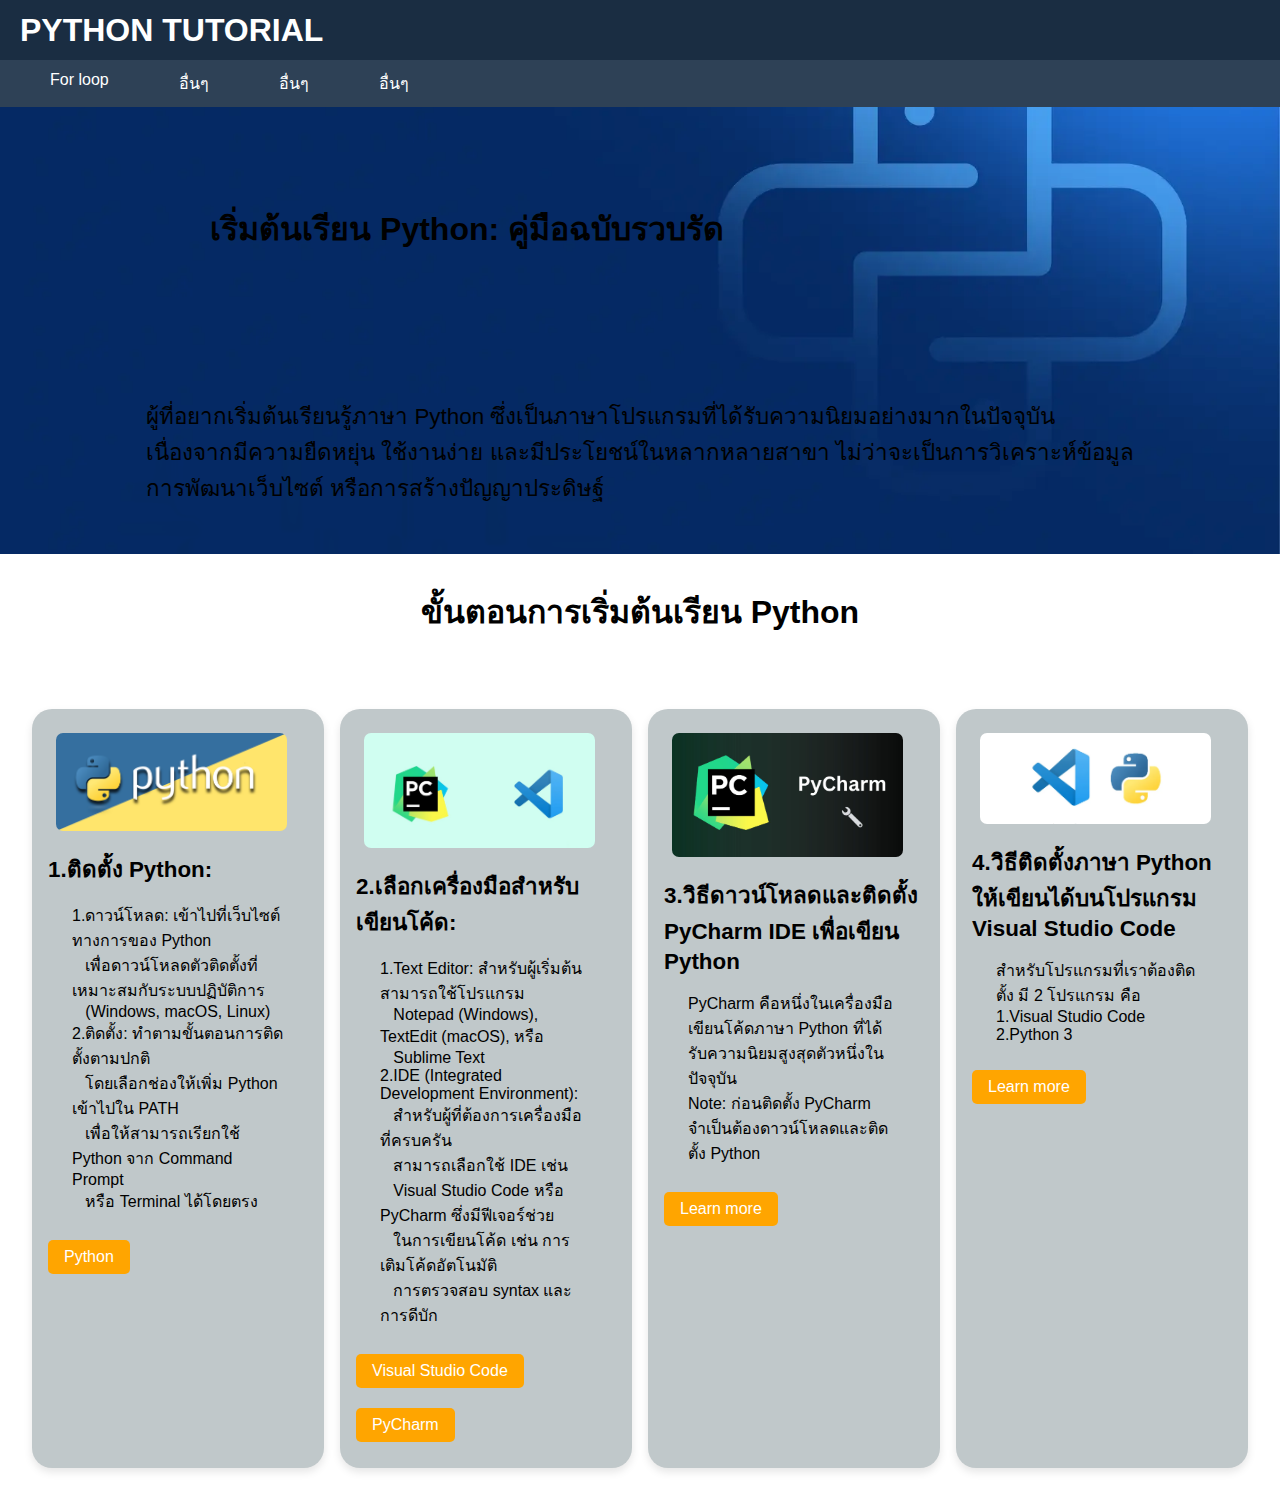
==== index.html @ fe581200 "first commit" ====
<!DOCTYPE html>
<html lang="en">
<head>
    <meta charset="UTF-8">
    <meta name="viewport" content="width=device-width, initial-scale=1.0">
    <title>Document</title>
    <link rel="stylesheet" href="/CSS/style.css">
</head>
<body>

    <nav>
        <div class="container">
          <div class="nav-con">
            <div class="logo">
              <h3><a href="index.html">PYTHON TUTORIAL</a></h3>
            </div>
            <div class="hamburger-icon" id="hamicon" onclick="toggleHamburger(this)">
              <div class="bar1"></div>
              <div class="bar2"></div>
              <div class="bar3"></div>
            </div>
          </div>
          <ul class="menu" id="slide">
            <li><a href="for-loop.html">For loop</a></li>
            <li><a href="#">อื่นๆ</a></li>
            <li><a href="#">อื่นๆ</a></li>
            <li><a href="#">อื่นๆ</a></li>
          </ul>
        </div>
    </nav>

    <section class="hero">
        <div class="container">
            <div class="hero-con">
                <div class="hero-info">
                    <h3>เริ่มต้นเรียน Python: คู่มือฉบับรวบรัด</h3>
                    <p>ผู้ที่อยากเริ่มต้นเรียนรู้ภาษา Python ซึ่งเป็นภาษาโปรแกรมที่ได้รับความนิยมอย่างมากในปัจจุบัน <br>เนื่องจากมีความยืดหยุ่น ใช้งานง่าย และมีประโยชน์ในหลากหลายสาขา ไม่ว่าจะเป็นการวิเคราะห์ข้อมูล <br> การพัฒนาเว็บไซต์ หรือการสร้างปัญญาประดิษฐ์</p>
                </div>
            </div>
        </div>
    </section>

    <section class="blog">
        <div class="container">
            <div class="blog-title">
                <h3>ขั้นตอนการเริ่มต้นเรียน Python</h3>
            </div>
            <div class="blog-con">
                <div class="blog-item">
                    <img src="/IMG/Python.jpg" alt="ติดตั้ง Python">
                    <h4>1.ติดตั้ง Python:</h4>
                    <p>1.ดาวน์โหลด: เข้าไปที่เว็บไซต์ทางการของ Python <br> &nbsp;&nbsp;&nbsp;เพื่อดาวน์โหลดตัวติดตั้งที่เหมาะสมกับระบบปฏิบัติการ <br> &nbsp;&nbsp;&nbsp;(Windows, macOS, Linux) <br>
                        2.ติดตั้ง: ทำตามขั้นตอนการติดตั้งตามปกติ <br> &nbsp;&nbsp;&nbsp;โดยเลือกช่องให้เพิ่ม Python เข้าไปใน PATH <br> &nbsp;&nbsp;&nbsp;เพื่อให้สามารถเรียกใช้ Python จาก Command Prompt <br> &nbsp;&nbsp;&nbsp;หรือ Terminal ได้โดยตรง
                        </p>
                        <a href="https://www.python.org/downloads/" class="hero-btn" target="_blank">Python</a>
                </div>

                <div class="blog-item">
                    <img src="/IMG/pycharm-vscode.png" alt="เลือกเครื่องมือสำหรับเขียนโค้ด">
                    <h4>2.เลือกเครื่องมือสำหรับเขียนโค้ด:</h4>
                    <p>1.Text Editor: สำหรับผู้เริ่มต้นสามารถใช้โปรแกรม <br> &nbsp;&nbsp;&nbsp;Notepad (Windows), TextEdit (macOS), หรือ <br> &nbsp;&nbsp;&nbsp;Sublime Text <br>
                        2.IDE (Integrated Development Environment): <br> &nbsp;&nbsp;&nbsp;สำหรับผู้ที่ต้องการเครื่องมือที่ครบครัน <br> &nbsp;&nbsp;&nbsp;สามารถเลือกใช้ IDE เช่น <br> &nbsp;&nbsp;&nbsp;Visual Studio Code หรือ PyCharm ซึ่งมีฟีเจอร์ช่วย <br>&nbsp;&nbsp;&nbsp;ในการเขียนโค้ด เช่น การเติมโค้ดอัตโนมัติ <br>&nbsp;&nbsp;&nbsp;การตรวจสอบ syntax และการดีบัก
                        </p>
                        <a href="https://code.visualstudio.com/" class="hero-btn" target="_blank">Visual Studio Code</a> 
                        <a href="https://www.jetbrains.com/pycharm/" class="hero-btn" target="_blank">PyCharm</a>
                </div>

                <div class="blog-item">
                    <img src="/IMG/pycharm-py.png" alt="ดาวน์โหลดและติดตั้ง PyCharm IDE เพื่อเขียน Python">
                    <h4>3.วิธีดาวน์โหลดและติดตั้ง PyCharm IDE เพื่อเขียน Python</h4>
                    <p>PyCharm คือหนึ่งในเครื่องมือเขียนโค้ดภาษา Python ที่ได้รับความนิยมสูงสุดตัวหนึ่งในปัจจุบัน<br>
                        Note: ก่อนติดตั้ง PyCharm จำเป็นต้องดาวน์โหลดและติดตั้ง Python <br></p>
                        <a href="pych-py.html" class="hero-btn">Learn more</a> <br>
                </div>

                <div class="blog-item">
                    <img src="/IMG/vscode-py.png" alt="วิธีติดตั้งภาษา Python ให้เขียนได้บนโปรแกรม Visual Studio Code">
                    <h4>4.วิธีติดตั้งภาษา Python ให้เขียนได้บนโปรแกรม Visual Studio Code</h4>
                    <p>สำหรับโปรแกรมที่เราต้องติดตั้ง มี 2 โปรแกรม คือ <br>
                        1.Visual Studio Code <br>
                        2.Python 3</p>
                        <a href="vs-py.html" class="hero-btn">Learn more</a> <br>
                </div>

            </div>
        </div>
    </section>

<script src="/JAVASCRIPT/script.js"></script>
</body>
</html>
---- CSS/style.css ----
* {
    margin: 0;
    padding: 0;
    box-sizing: border-box;
    font-family: Arial, Helvetica, sans-serif;
}

.container {
    margin: 0 auto;
}

nav {
    position: sticky;
    top: 0; 
    color: white;
    text-align: center;
    z-index: 1000; 
}

.nav-con {
    
    display: flex;
    align-items: center;
    height: 60px;
    padding: 20px;
    background-color: #1A2D42;
}

.logo h3 a {
    font-size: 2rem;
    color: #fff;
    text-decoration: none;
}

.menu {
    display: none;
    flex-direction: column;
    height: auto;
    background-color: #2E4156;
}

.menu li {
    right: 0;
    list-style: none;
    margin: 0;
    padding: 11px 20px;
    background-color: #2E4156;
}

.menu li a {
    color: #fff;
    text-decoration: none;
}

.menu li:hover {
    background-color: #273f70;
}

.hamburger-icon {
    display: inline-block;
    cursor: pointer;
    position: absolute;
    right: 20px;
    top: 12px;
}

.bar1, .bar2, .bar3 {
    width: 30px;
    height: 5px;
    background-color: #fff;
    margin: 5px 0;
    transition: 0.4s;
}

.change .bar1 {
    transform: translate(0, 10px) rotate(-40deg);
}

.change .bar2 {
    opacity: 0;
}

.change .bar3 {
    transform: translate(0, -10px) rotate(40deg);
}

@media only screen and (min-width: 768px) and (min-width:1023px) {
    .menu {
      display: flex;
      flex-direction: row;
    }

    .hamburger-icon {
      display: none;
    }

    .menu li {
      margin-left: 30px;
    }

}

.hero {
    width: 100%;
    background-image: url('/IMG/LOGO.png');
    background-size: cover;
    background-position: center;
    background-color: rgba(0, 0, 0, 0.5);
    min-height: 400px; 
    display: flex;
    justify-content: center;
    align-items: center;
}

.hero-info h3 {
    font-size: 2rem;
    margin: 0;
}

.hero-info p {
    margin: 1rem 0;
}

.hero {
    width: 100%;
    background-image: url('/IMG/LOGO.png');
    background-size: cover;
    background-position: center;
    background-color: rgba(0, 0, 0, 0.5);
    min-height: 400px; 
    display: flex;
    justify-content: center;
    align-items: center;
}

.blog-con {
    display: grid;
    grid-template-columns: repeat(4, 1fr);
    gap: 1rem;
    padding: 1rem 0rem;
}

.blog-title {
    margin: 1rem;
    padding: 1rem;
    text-align: center;
}

.blog-item {
    margin: 1.5rem 0;
    padding: 1rem;
    background-color: #C0C8CA;
    border-radius: 20px;
    box-shadow: 0 4px 8px rgba(0, 0, 0, 0.1);
}

.blog-item img {
    width: 95%;
    height: auto; 
    max-height: 140px;
    padding: 0.5rem;
    border-radius: 15px;
    object-fit: cover;
}

.blog-item a {
    margin: 10px 0;
    display: inline-block;
    color: #fff;
    background-color: orange;
    padding: 0.5rem 1rem;
    text-decoration: none;
    border-radius: 5px;
    text-align: center;
}

@media only screen and (min-width: 400px) {
    .hero-info h3 {
        font-size: 2rem;
        margin: 0;
        padding: 4rem;
    }
    
    .hero-info p {
        font-size: 1.2rem;
        margin: 0;
        padding: 2rem;
    }
    
    .blog-title h3 {
        font-size: 1.5rem;
    }
    
    .blog-con {
        display: grid;
        grid-template-columns: repeat(1, 1fr);
        gap: 1rem;
        padding: 1rem 2rem;
    }

    .blog-item h4 {
        margin-top: 0.5rem;
        font-size: 1.2rem;
    }
    
    .blog-item p {
        display: none;
    }

}

@media only screen and (min-width: 768px) {
    .hero-info h3 {
        font-size: 2rem;
        margin: 0;
        padding: 6rem;
    }
    
    .hero-info p {
        font-size: 1.2rem;
        margin: 1rem 0;
        padding: 2rem;
    }
    
    .blog-title h3 {
        font-size: 1.5rem;
    }
    
    .blog-con {
        display: grid;
        grid-template-columns: repeat(2, 1fr);
        gap: 1rem;
        padding: 1rem 2rem;
    }

    .blog-item h4 {
        margin-top: 0.5rem;
        font-size: 1.2rem;
    }
    
    .blog-item p {
        display: none;
    }
}

@media only screen and (min-width: 1024px) {
    .hero-info h3 {
        font-size: 2rem;
        margin: 0;
    }
    
    .hero-info p {
        font-size: 1.4rem;
        margin: 1rem 0;
    }
    

    .blog-title h3 {
        font-size: 2rem;
    }
    
    .blog-con {
        display: grid;
        grid-template-columns: repeat(4, 1fr);
        gap: 1rem;
        padding: 1rem 2rem;
    }

    .blog-item h4 {
        margin-top: 0.5rem;
        font-size: 1.4rem;
    }
    
    .blog-item p {
        display: flex;
        margin: 0.5rem 1rem;
        padding: 0.5rem;
    }

}
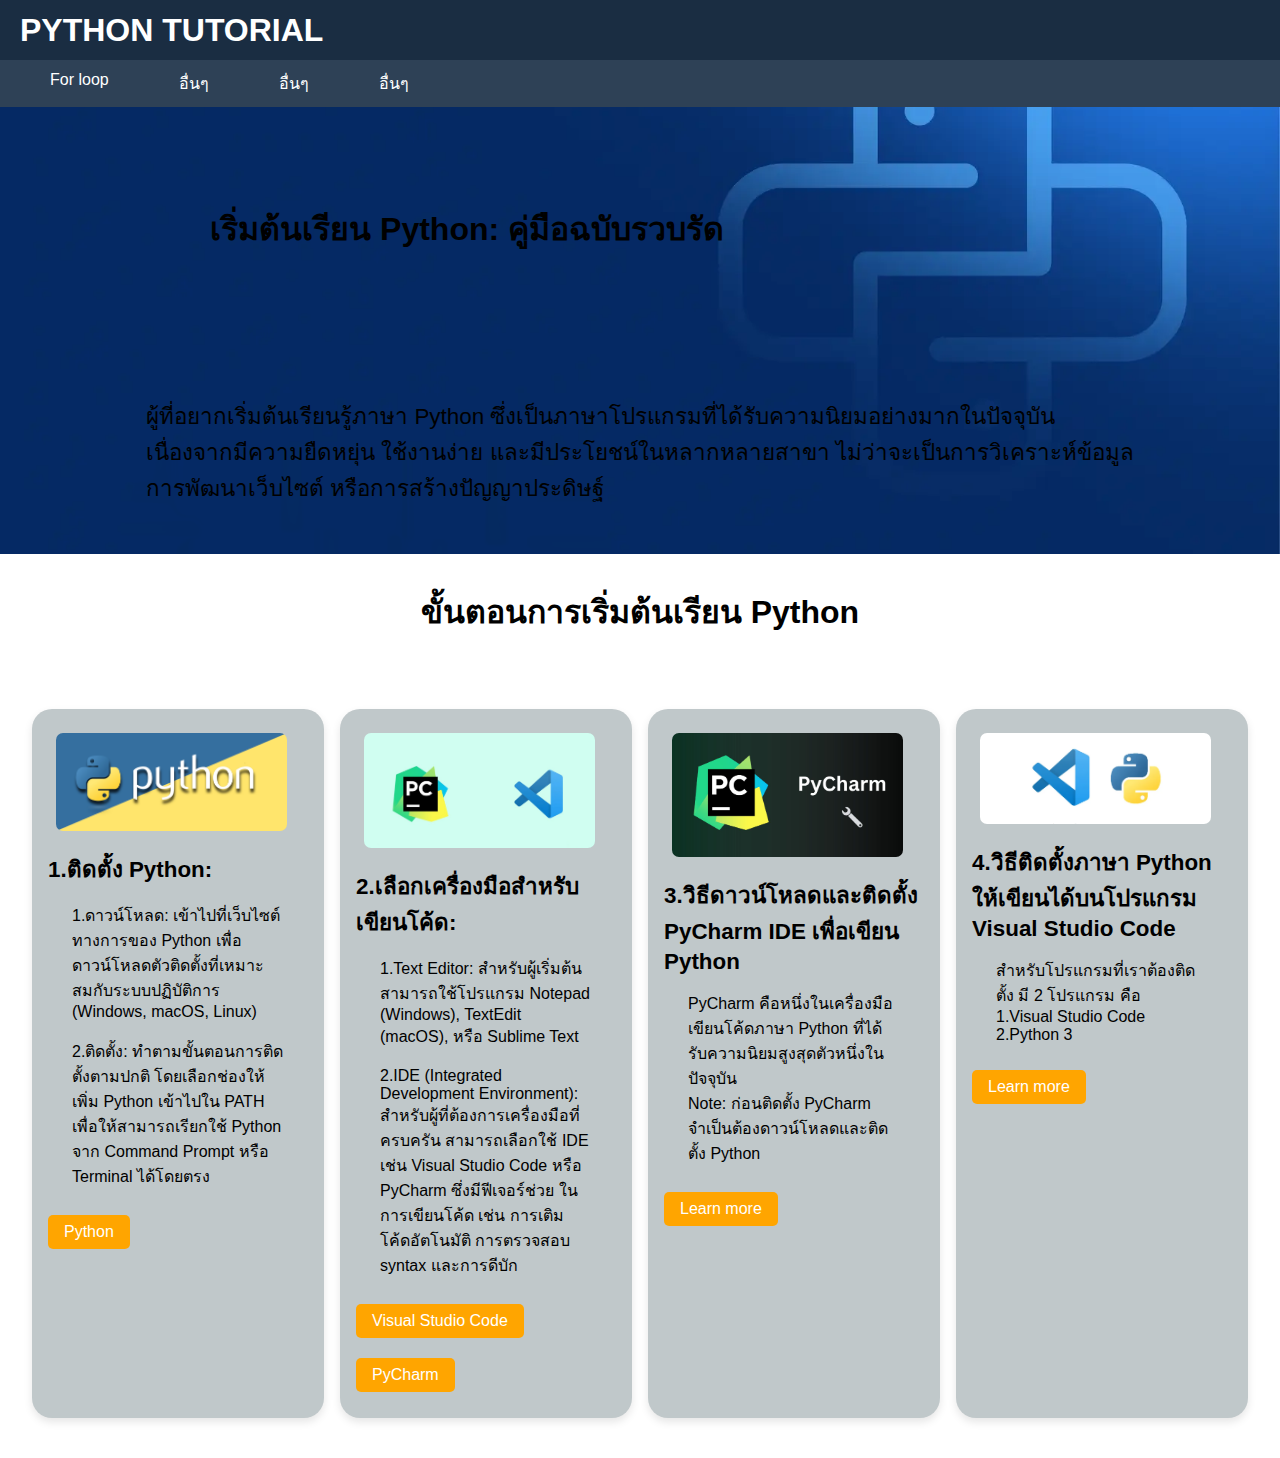
==== commit 77d4dcca: "up" ====
--- a/index.html
+++ b/index.html
@@ -49,8 +49,9 @@
                 <div class="blog-item">
                     <img src="/IMG/Python.jpg" alt="ติดตั้ง Python">
                     <h4>1.ติดตั้ง Python:</h4>
-                    <p>1.ดาวน์โหลด: เข้าไปที่เว็บไซต์ทางการของ Python <br> &nbsp;&nbsp;&nbsp;เพื่อดาวน์โหลดตัวติดตั้งที่เหมาะสมกับระบบปฏิบัติการ <br> &nbsp;&nbsp;&nbsp;(Windows, macOS, Linux) <br>
-                        2.ติดตั้ง: ทำตามขั้นตอนการติดตั้งตามปกติ <br> &nbsp;&nbsp;&nbsp;โดยเลือกช่องให้เพิ่ม Python เข้าไปใน PATH <br> &nbsp;&nbsp;&nbsp;เพื่อให้สามารถเรียกใช้ Python จาก Command Prompt <br> &nbsp;&nbsp;&nbsp;หรือ Terminal ได้โดยตรง
+                    <p>1.ดาวน์โหลด: เข้าไปที่เว็บไซต์ทางการของ Python เพื่อดาวน์โหลดตัวติดตั้งที่เหมาะสมกับระบบปฏิบัติการ (Windows, macOS, Linux) <br>
+                        <br>
+                        2.ติดตั้ง: ทำตามขั้นตอนการติดตั้งตามปกติ โดยเลือกช่องให้เพิ่ม Python เข้าไปใน PATH เพื่อให้สามารถเรียกใช้ Python จาก Command Prompt หรือ Terminal ได้โดยตรง
                         </p>
                         <a href="https://www.python.org/downloads/" class="hero-btn" target="_blank">Python</a>
                 </div>
@@ -58,8 +59,9 @@
                 <div class="blog-item">
                     <img src="/IMG/pycharm-vscode.png" alt="เลือกเครื่องมือสำหรับเขียนโค้ด">
                     <h4>2.เลือกเครื่องมือสำหรับเขียนโค้ด:</h4>
-                    <p>1.Text Editor: สำหรับผู้เริ่มต้นสามารถใช้โปรแกรม <br> &nbsp;&nbsp;&nbsp;Notepad (Windows), TextEdit (macOS), หรือ <br> &nbsp;&nbsp;&nbsp;Sublime Text <br>
-                        2.IDE (Integrated Development Environment): <br> &nbsp;&nbsp;&nbsp;สำหรับผู้ที่ต้องการเครื่องมือที่ครบครัน <br> &nbsp;&nbsp;&nbsp;สามารถเลือกใช้ IDE เช่น <br> &nbsp;&nbsp;&nbsp;Visual Studio Code หรือ PyCharm ซึ่งมีฟีเจอร์ช่วย <br>&nbsp;&nbsp;&nbsp;ในการเขียนโค้ด เช่น การเติมโค้ดอัตโนมัติ <br>&nbsp;&nbsp;&nbsp;การตรวจสอบ syntax และการดีบัก
+                    <p>1.Text Editor: สำหรับผู้เริ่มต้นสามารถใช้โปรแกรม Notepad (Windows), TextEdit (macOS), หรือ Sublime Text <br>
+                        <br>
+                        2.IDE (Integrated Development Environment): สำหรับผู้ที่ต้องการเครื่องมือที่ครบครัน สามารถเลือกใช้ IDE เช่น Visual Studio Code หรือ PyCharm ซึ่งมีฟีเจอร์ช่วย ในการเขียนโค้ด เช่น การเติมโค้ดอัตโนมัติ การตรวจสอบ syntax และการดีบัก
                         </p>
                         <a href="https://code.visualstudio.com/" class="hero-btn" target="_blank">Visual Studio Code</a> 
                         <a href="https://www.jetbrains.com/pycharm/" class="hero-btn" target="_blank">PyCharm</a>
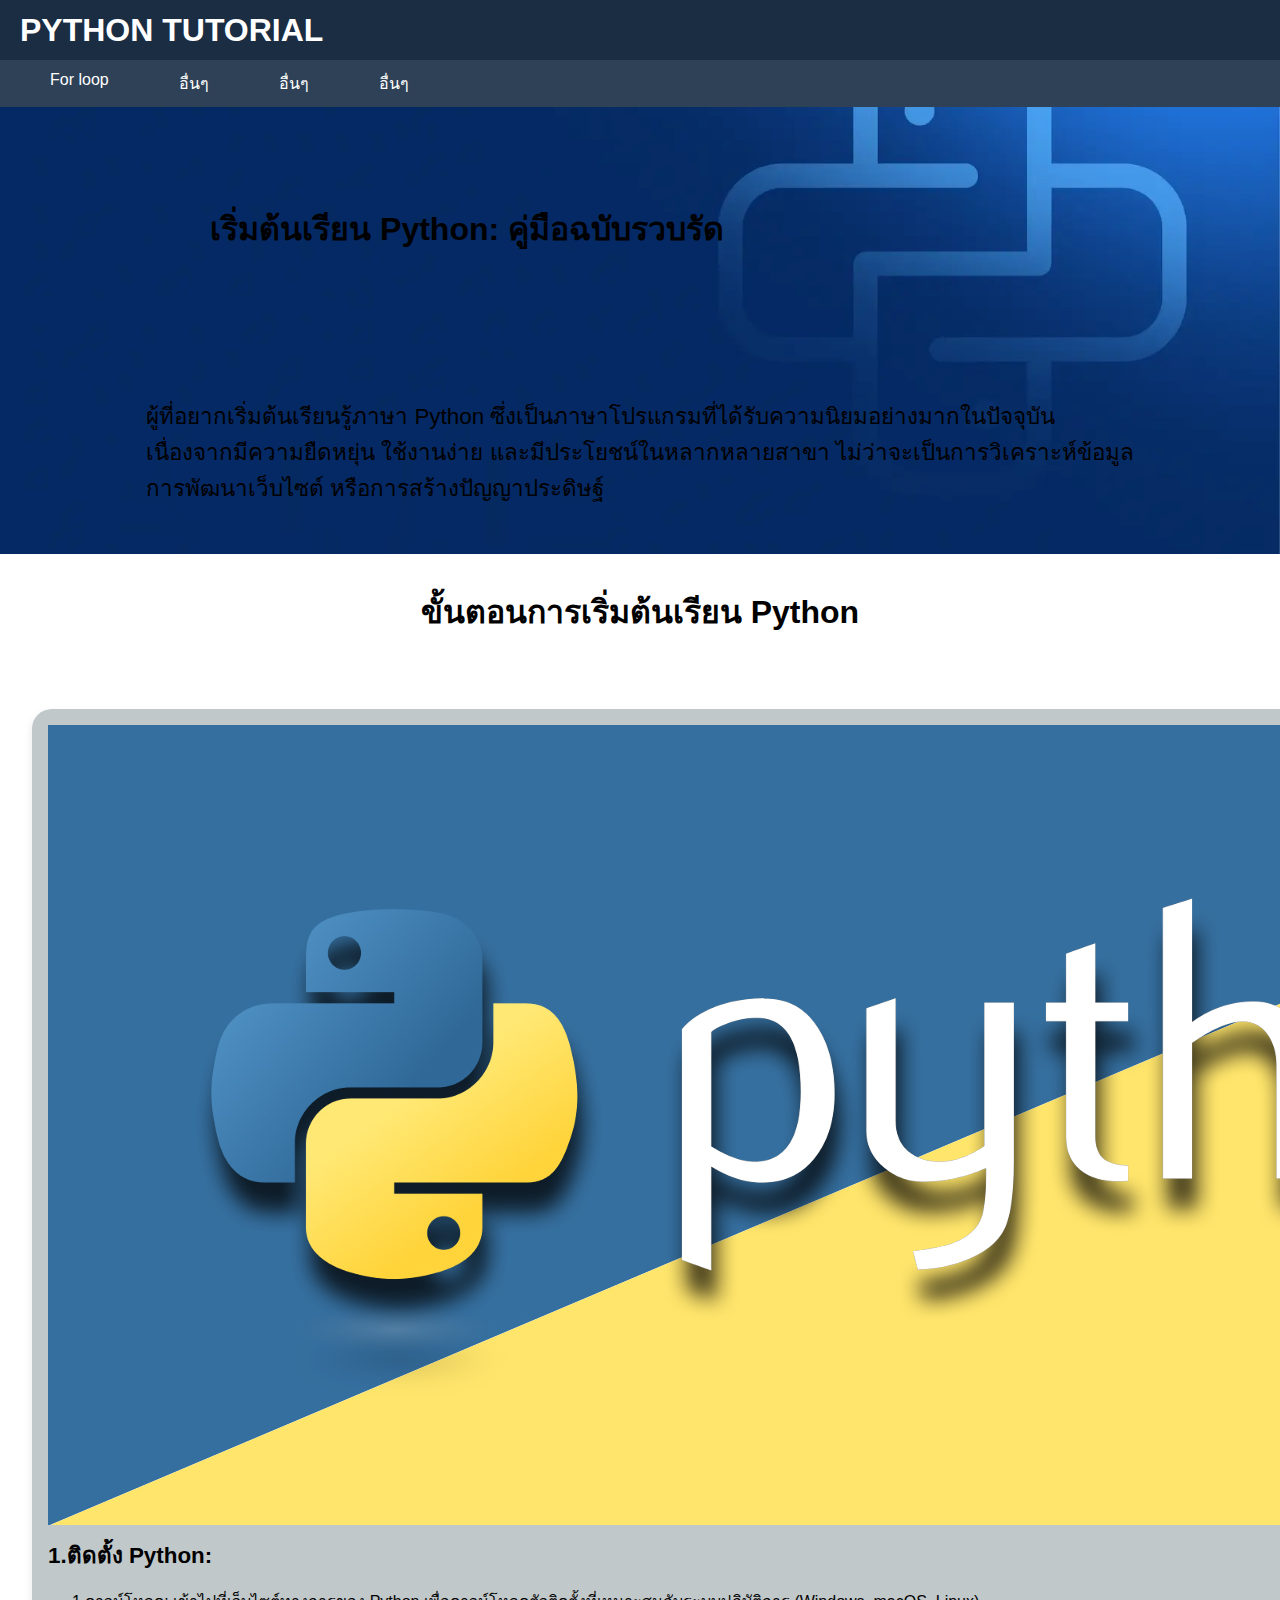
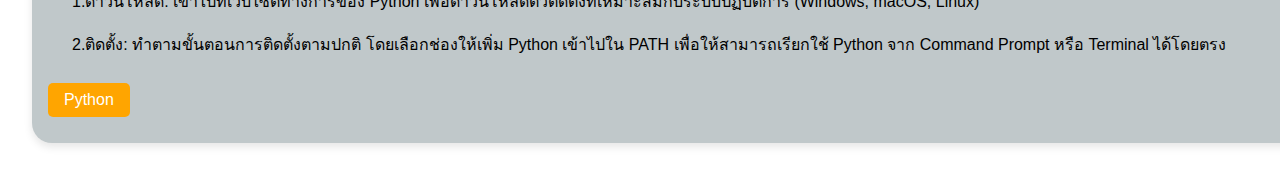
==== commit 63cb9251: "up" ====
--- a/index.html
+++ b/index.html
@@ -4,7 +4,7 @@
     <meta charset="UTF-8">
     <meta name="viewport" content="width=device-width, initial-scale=1.0">
     <title>Document</title>
-    <link rel="stylesheet" href="/CSS/style.css">
+    <link rel="stylesheet" href="/style.css">
 </head>
 <body>
 
@@ -47,7 +47,7 @@
             </div>
             <div class="blog-con">
                 <div class="blog-item">
-                    <img src="/IMG/Python.jpg" alt="ติดตั้ง Python">
+                    <img src="/Python.jpg" alt="ติดตั้ง Python">
                     <h4>1.ติดตั้ง Python:</h4>
                     <p>1.ดาวน์โหลด: เข้าไปที่เว็บไซต์ทางการของ Python เพื่อดาวน์โหลดตัวติดตั้งที่เหมาะสมกับระบบปฏิบัติการ (Windows, macOS, Linux) <br>
                         <br>
@@ -57,7 +57,7 @@
                 </div>
 
                 <div class="blog-item">
-                    <img src="/IMG/pycharm-vscode.png" alt="เลือกเครื่องมือสำหรับเขียนโค้ด">
+                    <img src="/pycharm-vscode.png" alt="เลือกเครื่องมือสำหรับเขียนโค้ด">
                     <h4>2.เลือกเครื่องมือสำหรับเขียนโค้ด:</h4>
                     <p>1.Text Editor: สำหรับผู้เริ่มต้นสามารถใช้โปรแกรม Notepad (Windows), TextEdit (macOS), หรือ Sublime Text <br>
                         <br>
@@ -68,7 +68,7 @@
                 </div>
 
                 <div class="blog-item">
-                    <img src="/IMG/pycharm-py.png" alt="ดาวน์โหลดและติดตั้ง PyCharm IDE เพื่อเขียน Python">
+                    <img src="/pycharm-py.png" alt="ดาวน์โหลดและติดตั้ง PyCharm IDE เพื่อเขียน Python">
                     <h4>3.วิธีดาวน์โหลดและติดตั้ง PyCharm IDE เพื่อเขียน Python</h4>
                     <p>PyCharm คือหนึ่งในเครื่องมือเขียนโค้ดภาษา Python ที่ได้รับความนิยมสูงสุดตัวหนึ่งในปัจจุบัน<br>
                         Note: ก่อนติดตั้ง PyCharm จำเป็นต้องดาวน์โหลดและติดตั้ง Python <br></p>
@@ -76,7 +76,7 @@
                 </div>
 
                 <div class="blog-item">
-                    <img src="/IMG/vscode-py.png" alt="วิธีติดตั้งภาษา Python ให้เขียนได้บนโปรแกรม Visual Studio Code">
+                    <img src="/vscode-py.png" alt="วิธีติดตั้งภาษา Python ให้เขียนได้บนโปรแกรม Visual Studio Code">
                     <h4>4.วิธีติดตั้งภาษา Python ให้เขียนได้บนโปรแกรม Visual Studio Code</h4>
                     <p>สำหรับโปรแกรมที่เราต้องติดตั้ง มี 2 โปรแกรม คือ <br>
                         1.Visual Studio Code <br>
@@ -88,6 +88,6 @@
         </div>
     </section>
 
-<script src="/JAVASCRIPT/script.js"></script>
+<script src="/script.js"></script>
 </body>
 </html>--- a/style.css
+++ b/style.css
@@ -0,0 +1,243 @@
+* {
+    margin: 0;
+    padding: 0;
+    box-sizing: border-box;
+    font-family: Arial, Helvetica, sans-serif;
+}
+
+.container {
+    margin: 0 auto;
+}
+
+nav {
+    position: sticky;
+    top: 0; 
+    color: white;
+    text-align: center;
+    z-index: 1000; 
+}
+
+.nav-con {
+    
+    display: flex;
+    align-items: center;
+    height: 60px;
+    padding: 20px;
+    background-color: #1A2D42;
+}
+
+.logo h3 a {
+    font-size: 2rem;
+    color: #fff;
+    text-decoration: none;
+}
+
+.menu {
+    display: none;
+    flex-direction: column;
+    height: auto;
+    background-color: #2E4156;
+}
+
+.menu li {
+    right: 0;
+    list-style: none;
+    margin: 0;
+    padding: 11px 20px;
+    background-color: #2E4156;
+}
+
+.menu li a {
+    color: #fff;
+    text-decoration: none;
+}
+
+.menu li:hover {
+    background-color: #273f70;
+}
+
+.hamburger-icon {
+    display: inline-block;
+    cursor: pointer;
+    position: absolute;
+    right: 20px;
+    top: 12px;
+}
+
+.bar1, .bar2, .bar3 {
+    width: 30px;
+    height: 5px;
+    background-color: #fff;
+    margin: 5px 0;
+    transition: 0.4s;
+}
+
+.change .bar1 {
+    transform: translate(0, 10px) rotate(-40deg);
+}
+
+.change .bar2 {
+    opacity: 0;
+}
+
+.change .bar3 {
+    transform: translate(0, -10px) rotate(40deg);
+}
+
+@media only screen and (min-width: 768px) and (min-width:1200px) {
+    .menu {
+      display: flex;
+      flex-direction: row;
+    }
+
+    .hamburger-icon {
+      display: none;
+    }
+
+    .menu li {
+      margin-left: 30px;
+    }
+
+}
+
+.hero {
+    width: 100%;
+    background-image: url('/LOGO.png');
+    background-size: cover;
+    background-position: center;
+    background-color: rgba(0, 0, 0, 0.5);
+    min-height: 400px; 
+    display: flex;
+    justify-content: center;
+    align-items: center;
+}
+
+.blog-title {
+    margin: 1rem;
+    padding: 1rem;
+    text-align: center;
+}
+
+.blog-item {
+    margin: 1.5rem 0;
+    padding: 1rem;
+    background-color: #C0C8CA;
+    border-radius: 20px;
+    box-shadow: 0 4px 8px rgba(0, 0, 0, 0.1);
+}
+
+.blog-item a {
+    margin: 10px 0;
+    display: inline-block;
+    color: #fff;
+    background-color: orange;
+    padding: 0.5rem 1rem;
+    text-decoration: none;
+    border-radius: 5px;
+    text-align: center;
+}
+
+@media only screen and (min-width: 400px) {
+    .hero-info h3 {
+        font-size: 2rem;
+        margin: 0;
+        padding: 4rem;
+    }
+    
+    .hero-info p {
+        font-size: 1.2rem;
+        margin: 0;
+        padding: 2rem;
+    }
+    
+    .blog-title h3 {
+        font-size: 1.5rem;
+    }
+    
+    .blog-con {
+        display: grid;
+        grid-template-columns: repeat(1, 1fr);
+        gap: 1rem;
+        padding: 1rem 2rem;
+    }
+
+    .blog-item h4 {
+        margin-top: 0.5rem;
+        font-size: 1.2rem;
+    }
+    
+    .blog-item p {
+        display: none;
+    }
+
+}
+
+@media only screen and (min-width: 1200px) {
+    .hero-info h3 {
+        font-size: 2rem;
+        margin: 0;
+        padding: 6rem;
+    }
+    
+    .hero-info p {
+        font-size: 1.2rem;
+        margin: 1rem 0;
+        padding: 2rem;
+    }
+    
+    .blog-title h3 {
+        font-size: 1.5rem;
+    }
+    
+    .blog-con {
+        display: grid;
+        grid-template-columns: repeat(2, 1fr);
+        gap: 1rem;
+        padding: 1rem 2rem;
+    }
+
+    .blog-item h4 {
+        margin-top: 0.5rem;
+        font-size: 1.2rem;
+    }
+    
+    .blog-item p {
+        display: none;
+    }
+}
+
+@media only screen and (min-width: 1201px) {
+    .hero-info h3 {
+        font-size: 2rem;
+        margin: 0;
+    }
+    
+    .hero-info p {
+        font-size: 1.4rem;
+        margin: 1rem 0;
+    }
+    
+
+    .blog-title h3 {
+        font-size: 2rem;
+    }
+    
+    .blog-con {
+        display: grid;
+        grid-template-columns: repeat(4, 1fr);
+        gap: 1rem;
+        padding: 1rem 2rem;
+    }
+
+    .blog-item h4 {
+        margin-top: 0.5rem;
+        font-size: 1.4rem;
+    }
+    
+    .blog-item p {
+        display: flex;
+        margin: 0.5rem 1rem;
+        padding: 0.5rem;
+    }
+
+}
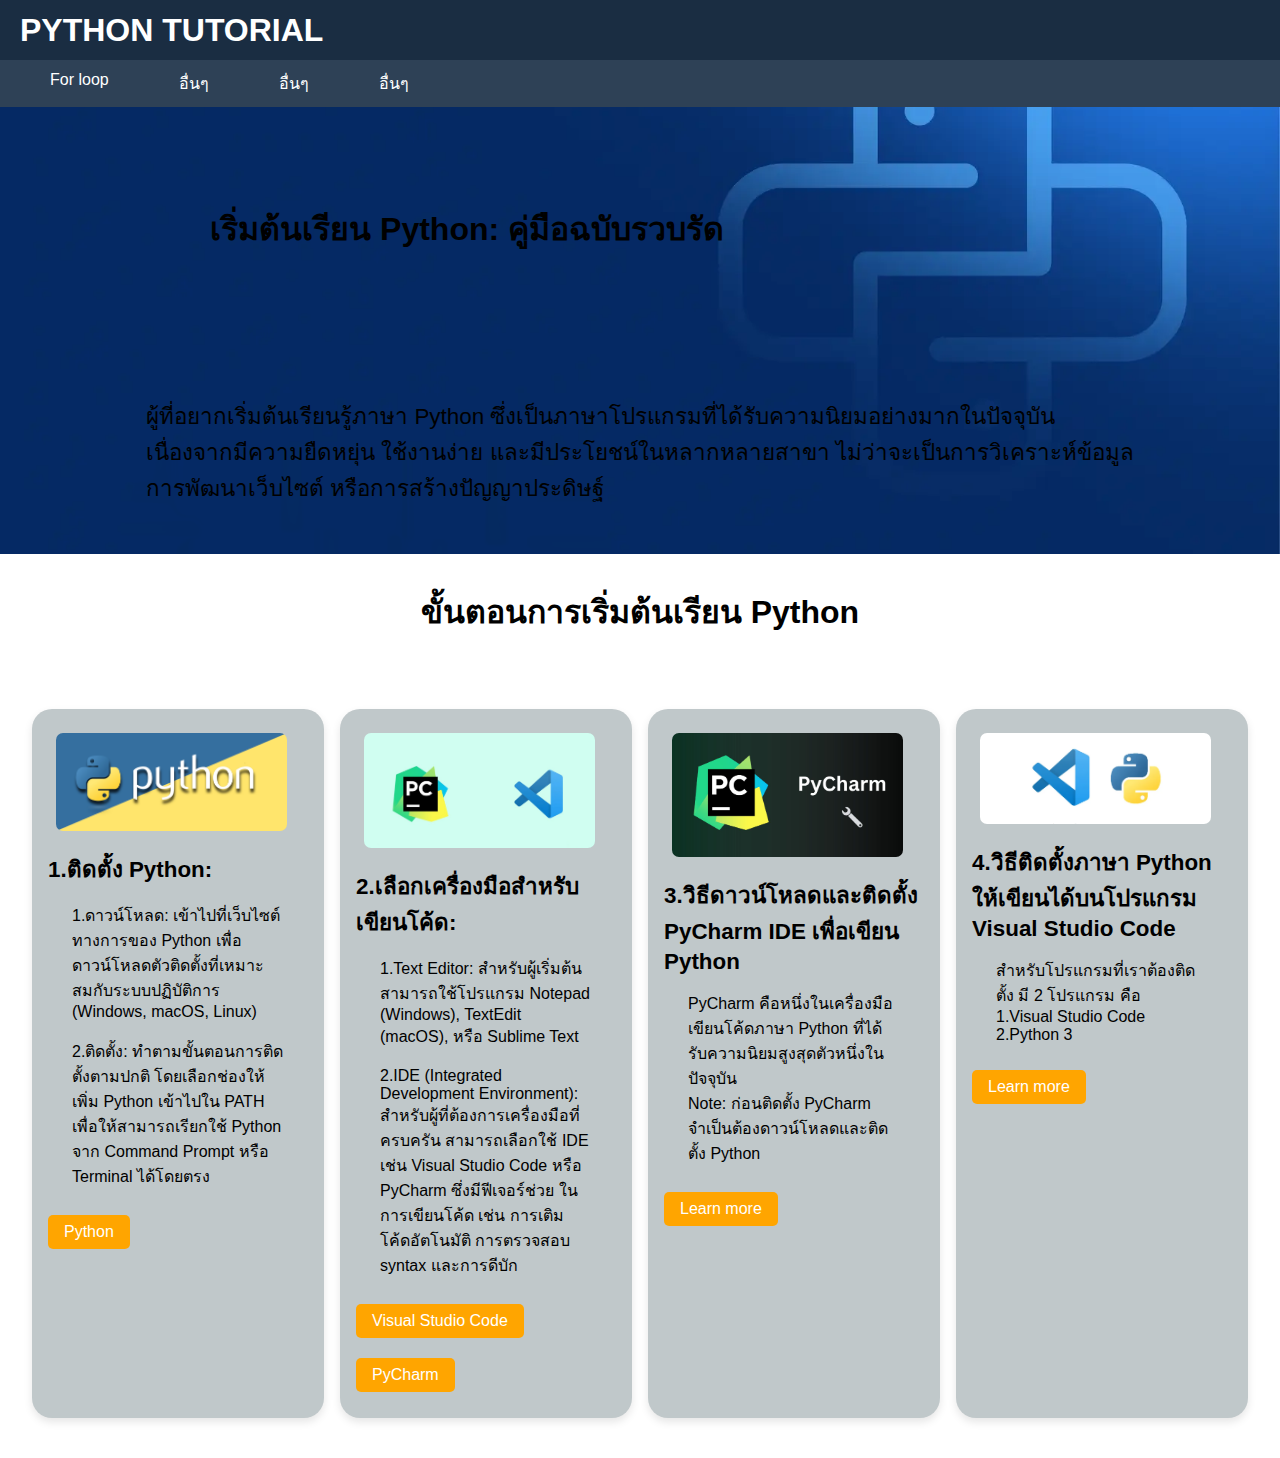
==== commit f787d809: "up" ====
--- a/index.html
+++ b/index.html
@@ -4,7 +4,7 @@
     <meta charset="UTF-8">
     <meta name="viewport" content="width=device-width, initial-scale=1.0">
     <title>Document</title>
-    <link rel="stylesheet" href="/style.css">
+    <link rel="stylesheet" href="/CSS/style.css">
 </head>
 <body>
 
@@ -47,7 +47,7 @@
             </div>
             <div class="blog-con">
                 <div class="blog-item">
-                    <img src="/Python.jpg" alt="ติดตั้ง Python">
+                    <img src="/IMG/Python.jpg" alt="ติดตั้ง Python">
                     <h4>1.ติดตั้ง Python:</h4>
                     <p>1.ดาวน์โหลด: เข้าไปที่เว็บไซต์ทางการของ Python เพื่อดาวน์โหลดตัวติดตั้งที่เหมาะสมกับระบบปฏิบัติการ (Windows, macOS, Linux) <br>
                         <br>
@@ -57,7 +57,7 @@
                 </div>
 
                 <div class="blog-item">
-                    <img src="/pycharm-vscode.png" alt="เลือกเครื่องมือสำหรับเขียนโค้ด">
+                    <img src="/IMG/pycharm-vscode.png" alt="เลือกเครื่องมือสำหรับเขียนโค้ด">
                     <h4>2.เลือกเครื่องมือสำหรับเขียนโค้ด:</h4>
                     <p>1.Text Editor: สำหรับผู้เริ่มต้นสามารถใช้โปรแกรม Notepad (Windows), TextEdit (macOS), หรือ Sublime Text <br>
                         <br>
@@ -68,7 +68,7 @@
                 </div>
 
                 <div class="blog-item">
-                    <img src="/pycharm-py.png" alt="ดาวน์โหลดและติดตั้ง PyCharm IDE เพื่อเขียน Python">
+                    <img src="/IMG/pycharm-py.png" alt="ดาวน์โหลดและติดตั้ง PyCharm IDE เพื่อเขียน Python">
                     <h4>3.วิธีดาวน์โหลดและติดตั้ง PyCharm IDE เพื่อเขียน Python</h4>
                     <p>PyCharm คือหนึ่งในเครื่องมือเขียนโค้ดภาษา Python ที่ได้รับความนิยมสูงสุดตัวหนึ่งในปัจจุบัน<br>
                         Note: ก่อนติดตั้ง PyCharm จำเป็นต้องดาวน์โหลดและติดตั้ง Python <br></p>
@@ -76,7 +76,7 @@
                 </div>
 
                 <div class="blog-item">
-                    <img src="/vscode-py.png" alt="วิธีติดตั้งภาษา Python ให้เขียนได้บนโปรแกรม Visual Studio Code">
+                    <img src="/IMG/vscode-py.png" alt="วิธีติดตั้งภาษา Python ให้เขียนได้บนโปรแกรม Visual Studio Code">
                     <h4>4.วิธีติดตั้งภาษา Python ให้เขียนได้บนโปรแกรม Visual Studio Code</h4>
                     <p>สำหรับโปรแกรมที่เราต้องติดตั้ง มี 2 โปรแกรม คือ <br>
                         1.Visual Studio Code <br>
@@ -88,6 +88,6 @@
         </div>
     </section>
 
-<script src="/script.js"></script>
+<script src="/JAVASCRIPT/script.js"></script>
 </body>
 </html>--- a/CSS/style.css
+++ b/CSS/style.css
@@ -0,0 +1,280 @@
+* {
+    margin: 0;
+    padding: 0;
+    box-sizing: border-box;
+    font-family: Arial, Helvetica, sans-serif;
+}
+
+.container {
+    margin: 0 auto;
+}
+
+nav {
+    position: sticky;
+    top: 0; 
+    color: white;
+    text-align: center;
+    z-index: 1000; 
+}
+
+.nav-con {
+    
+    display: flex;
+    align-items: center;
+    height: 60px;
+    padding: 20px;
+    background-color: #1A2D42;
+}
+
+.logo h3 a {
+    font-size: 2rem;
+    color: #fff;
+    text-decoration: none;
+}
+
+.menu {
+    display: none;
+    flex-direction: column;
+    height: auto;
+    background-color: #2E4156;
+}
+
+.menu li {
+    right: 0;
+    list-style: none;
+    margin: 0;
+    padding: 11px 20px;
+    background-color: #2E4156;
+}
+
+.menu li a {
+    color: #fff;
+    text-decoration: none;
+}
+
+.menu li:hover {
+    background-color: #273f70;
+}
+
+.hamburger-icon {
+    display: inline-block;
+    cursor: pointer;
+    position: absolute;
+    right: 20px;
+    top: 12px;
+}
+
+.bar1, .bar2, .bar3 {
+    width: 30px;
+    height: 5px;
+    background-color: #fff;
+    margin: 5px 0;
+    transition: 0.4s;
+}
+
+.change .bar1 {
+    transform: translate(0, 10px) rotate(-40deg);
+}
+
+.change .bar2 {
+    opacity: 0;
+}
+
+.change .bar3 {
+    transform: translate(0, -10px) rotate(40deg);
+}
+
+@media only screen and (min-width: 768px) and (min-width:1023px) {
+    .menu {
+      display: flex;
+      flex-direction: row;
+    }
+
+    .hamburger-icon {
+      display: none;
+    }
+
+    .menu li {
+      margin-left: 30px;
+    }
+
+}
+
+.hero {
+    width: 100%;
+    background-image: url('/IMG/LOGO.png');
+    background-size: cover;
+    background-position: center;
+    background-color: rgba(0, 0, 0, 0.5);
+    min-height: 400px; 
+    display: flex;
+    justify-content: center;
+    align-items: center;
+}
+
+.hero-info h3 {
+    font-size: 2rem;
+    margin: 0;
+}
+
+.hero-info p {
+    margin: 1rem 0;
+}
+
+.hero {
+    width: 100%;
+    background-image: url('/IMG/LOGO.png');
+    background-size: cover;
+    background-position: center;
+    background-color: rgba(0, 0, 0, 0.5);
+    min-height: 400px; 
+    display: flex;
+    justify-content: center;
+    align-items: center;
+}
+
+.blog-con {
+    display: grid;
+    grid-template-columns: repeat(4, 1fr);
+    gap: 1rem;
+    padding: 1rem 0rem;
+}
+
+.blog-title {
+    margin: 1rem;
+    padding: 1rem;
+    text-align: center;
+}
+
+.blog-item {
+    margin: 1.5rem 0;
+    padding: 1rem;
+    background-color: #C0C8CA;
+    border-radius: 20px;
+    box-shadow: 0 4px 8px rgba(0, 0, 0, 0.1);
+}
+
+.blog-item img {
+    width: 95%;
+    height: auto; 
+    max-height: 140px;
+    padding: 0.5rem;
+    border-radius: 15px;
+    object-fit: cover;
+}
+
+.blog-item a {
+    margin: 10px 0;
+    display: inline-block;
+    color: #fff;
+    background-color: orange;
+    padding: 0.5rem 1rem;
+    text-decoration: none;
+    border-radius: 5px;
+    text-align: center;
+}
+
+@media only screen and (min-width: 400px) {
+    .hero-info h3 {
+        font-size: 2rem;
+        margin: 0;
+        padding: 4rem;
+    }
+    
+    .hero-info p {
+        font-size: 1.2rem;
+        margin: 0;
+        padding: 2rem;
+    }
+    
+    .blog-title h3 {
+        font-size: 1.5rem;
+    }
+    
+    .blog-con {
+        display: grid;
+        grid-template-columns: repeat(1, 1fr);
+        gap: 1rem;
+        padding: 1rem 2rem;
+    }
+
+    .blog-item h4 {
+        margin-top: 0.5rem;
+        font-size: 1.2rem;
+    }
+    
+    .blog-item p {
+        display: none;
+    }
+
+}
+
+@media only screen and (min-width: 768px) {
+    .hero-info h3 {
+        font-size: 2rem;
+        margin: 0;
+        padding: 6rem;
+    }
+    
+    .hero-info p {
+        font-size: 1.2rem;
+        margin: 1rem 0;
+        padding: 2rem;
+    }
+    
+    .blog-title h3 {
+        font-size: 1.5rem;
+    }
+    
+    .blog-con {
+        display: grid;
+        grid-template-columns: repeat(2, 1fr);
+        gap: 1rem;
+        padding: 1rem 2rem;
+    }
+
+    .blog-item h4 {
+        margin-top: 0.5rem;
+        font-size: 1.2rem;
+    }
+    
+    .blog-item p {
+        display: none;
+    }
+}
+
+@media only screen and (min-width: 1024px) {
+    .hero-info h3 {
+        font-size: 2rem;
+        margin: 0;
+    }
+    
+    .hero-info p {
+        font-size: 1.4rem;
+        margin: 1rem 0;
+    }
+    
+
+    .blog-title h3 {
+        font-size: 2rem;
+    }
+    
+    .blog-con {
+        display: grid;
+        grid-template-columns: repeat(4, 1fr);
+        gap: 1rem;
+        padding: 1rem 2rem;
+    }
+
+    .blog-item h4 {
+        margin-top: 0.5rem;
+        font-size: 1.4rem;
+    }
+    
+    .blog-item p {
+        display: flex;
+        margin: 0.5rem 1rem;
+        padding: 0.5rem;
+    }
+
+}
